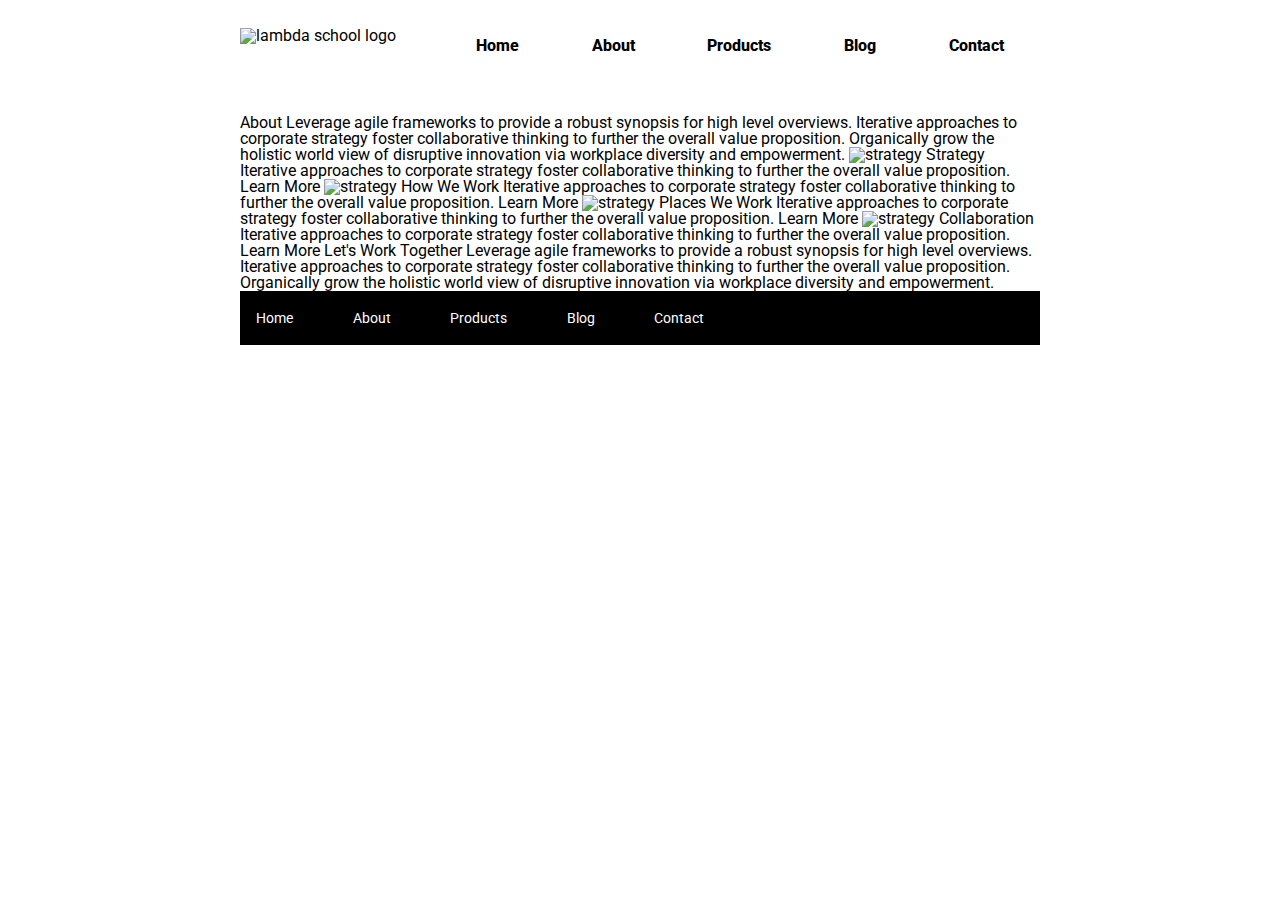
==== about.html @ d4e28752 "added header to Home Page / added header to About Page" ====
<!doctype html>

<html lang="en">
<head>
  <meta charset="utf-8">

  <title>Sprint Challenge - About</title>

  <link href="https://fonts.googleapis.com/css?family=Roboto|Rubik" rel="stylesheet">
  <link rel="stylesheet" href="css/index.css">

</head>

<body>
    <header>
        <div class="header-container-top">
            <div class="header-logo-container">
                <img class="lambda-logo" src="img/lambda-black.png" alt="lambda school logo">
            </div>

            <nav class="nav">
                <a href="index.html">Home</a>
                <a href="#">About</a>
                <a href="#">Products</a>
                <a href="#">Blog</a>
                <a href="#">Contact</a>
            </nav>
        </div>

        <div class="header-container-lower">
            <div class="header-img-container">
                <img class="header-img" src="/img/jumbo-about.png" alt="">
            </div>
        </div>
    </header>




    <div class="container about-page">
     
    About

    Leverage agile frameworks to provide a robust synopsis for high level overviews. Iterative approaches to corporate strategy foster collaborative thinking to further the overall value proposition. Organically grow the holistic world view of disruptive innovation via workplace diversity and empowerment.


    <img src="img/about-plan.png" alt="strategy">
    
    Strategy
    
    Iterative approaches to corporate strategy foster collaborative thinking to further the overall value proposition.

    Learn More



    <img src="img/about-working.png" alt="strategy">
    
    How We Work
    
    Iterative approaches to corporate strategy foster collaborative thinking to further the overall value proposition.

    Learn More



    <img src="img/about-office.png" alt="strategy">
    
    Places We Work

    Iterative approaches to corporate strategy foster collaborative thinking to further the overall value proposition.

    Learn More

    <img src="img/about-meeting.png" alt="strategy">
    
    Collaboration
    
    Iterative approaches to corporate strategy foster collaborative thinking to further the overall value proposition.

    Learn More

    Let's Work Together

    Leverage agile frameworks to provide a robust synopsis for high level overviews. Iterative approaches to corporate strategy foster collaborative thinking to further the overall value proposition. Organically grow the holistic world view of disruptive innovation via workplace diversity and empowerment.
        
      <footer>
        <nav>
          <a href="index.html">Home</a>
          <a href="#">About</a>
          <a href="#">Products</a>
          <a href="#">Blog</a>
          <a href="#">Contact</a>
        </nav>
      </footer>
    </div><!-- container -->        
</body>
</html>
---- css/index.css ----
/* http://meyerweb.com/eric/tools/css/reset/ 
   v2.0 | 20110126
   License: none (public domain)
*/

html, body, div, span, applet, object, iframe,
h1, h2, h3, h4, h5, h6, p, blockquote, pre,
a, abbr, acronym, address, big, cite, code,
del, dfn, em, img, ins, kbd, q, s, samp,
small, strike, strong, sub, sup, tt, var,
b, u, i, center,
dl, dt, dd, ol, ul, li,
fieldset, form, label, legend,
table, caption, tbody, tfoot, thead, tr, th, td,
article, aside, canvas, details, embed, 
figure, figcaption, footer, header, hgroup, 
menu, nav, output, ruby, section, summary,
time, mark, audio, video {
	margin: 0;
	padding: 0;
	border: 0;
	font-size: 100%;
	font: inherit;
	vertical-align: baseline;
}
/* HTML5 display-role reset for older browsers */
article, aside, details, figcaption, figure, 
footer, header, hgroup, menu, nav, section {
	display: block;
}
body {
	line-height: 1;
}
ol, ul {
	list-style: none;
}
blockquote, q {
	quotes: none;
}
blockquote:before, blockquote:after,
q:before, q:after {
	content: '';
	content: none;
}
table {
	border-collapse: collapse;
	border-spacing: 0;
}

* {
    box-sizing: border-box;
}

html, body {
    height: 100%;
    font-family: 'Roboto', sans-serif;
}

h1, h2, h3, h4, h5 {
    font-size: 18px;
    margin-bottom: 15px;
    font-family: 'Rubik', sans-serif;
}

p {
    line-height: 1.4;
}




/*Random Boxes*/

.box1{
    background: teal;
}
.box2{
    background: gold;
}
.box3{
    background: cadetblue;
}
.box4{
    background: coral;
}
.box5{
    background: crimson;
}
.box6{
    background: forestgreen;
}
.box7{
    background: darkorchid;
}
.box8{
    background: hotpink;
}
.box9{
    background: indigo;
}
.box10{
    background: dodgerblue;
}



/*Header / Nav*/


/*Header UPPER*/

header{
    display: flex;
    flex-flow: column;
    align-items: center;
}

.header-container-top{
    display: flex;
    justify-content: space-between;
    align-items: center;

    width: 800px;
    margin: 2vh 0 3vh 0;
}

.header-logo-container{
    width: 25%;
}



.nav{
    display: flex;
    justify-content: space-around;
    align-items: flex-end;

    width: 75%;
    margin-top: 20px;
}

.nav a{
    text-decoration: none;
    color: black;
    font-weight: 800;
}

.nav a:hover{
    color: rgb(61, 61, 61);
}


/*Header LOWER*/

.header-container-lower{
    margin-bottom: 2vh;
}








/*main content*/

.container {
    width: 800px;
    margin: 0 auto;
}

.top-content {
    display: flex;
    flex-wrap: wrap;
    justify-content: space-evenly;
    margin-bottom: 20px;
    border-bottom: 1px dashed black;
}

.top-content .text-container {
    width: 48%;
    padding: 0 1%;
    padding-bottom: 20px;  
}

.middle-content {
    margin-bottom: 20px;
    border-bottom: 1px dashed black;
}

.middle-content h2 {
    padding: 0 2%;
    margin-bottom: 0;
}

.middle-content .boxes {
    display: flex;
    flex-wrap: wrap;
    justify-content: space-evenly;
}

.middle-content .boxes .box {
    width: 12.5%;
    height: 100px;
    margin: 20px 2.5%;
    color: white;
    display: flex;
    align-items: center;
    justify-content: center;
}

.bottom-content {
    display: flex;
    margin: 0 2% 20px;
    justify-content: space-around;
}

.bottom-content .text-container {
    padding-right: 4%;
}

.bottom-content .text-container:last-child {
    padding-right: 0;
}

footer {
    width: 100%;
    background: black;
}

footer nav {
    width: 60%;
    display: flex;
    justify-content: space-between;
    align-items: center;
    padding: 20px 2%;
    font-size: 14px;
}

footer nav a {
    color: white;
    text-decoration: none;
}

footer nav a:hover{
    color: rgb(216, 216, 216);
}

h2{
    font-weight: 800;
}

p{
    font-weight: 600;
}
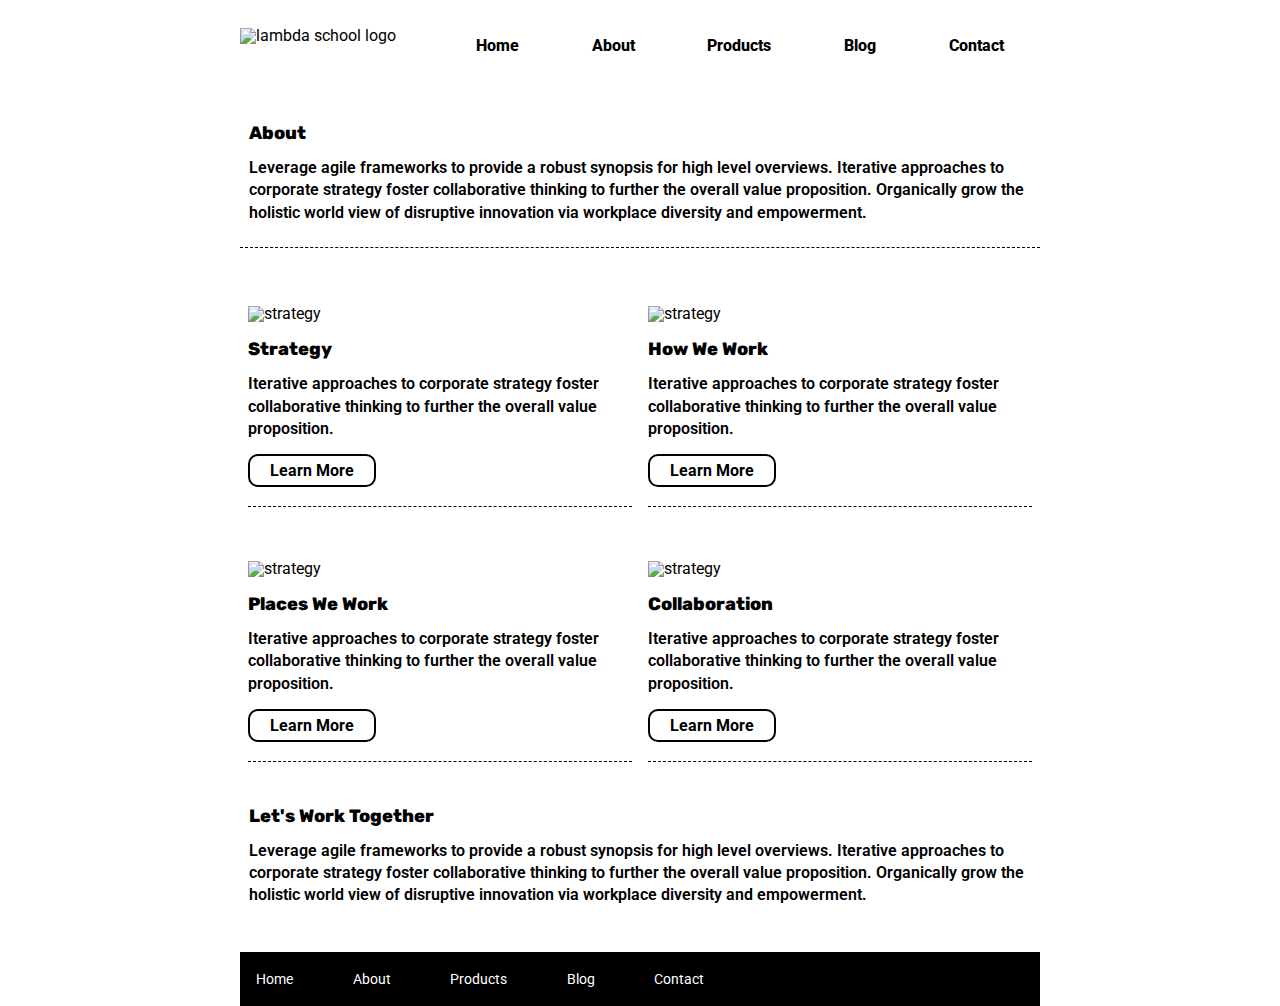
==== commit 917be791: "added media queiries for the about page" ====
--- a/about.html
+++ b/about.html
@@ -38,61 +38,70 @@
 
 
     <div class="container about-page">
-     
-    About
+      <div class="container-sub">
+          <section class="about-top-content">
+              <h2>About</h2>
+              <p>Leverage agile frameworks to provide a robust synopsis for high level overviews. Iterative approaches to corporate strategy foster collaborative thinking to further the overall value proposition. Organically grow the holistic world view of disruptive innovation via workplace diversity and empowerment.</p>
+          </section>
+    
+    
+        <main class="about-main-content">
+            <section class="main-strategy card">
+                <img src="img/about-plan.png" alt="strategy">
+                <h2>Strategy</h2>            
+                <p>Iterative approaches to corporate strategy foster collaborative thinking to further the overall value proposition.</p>
 
-    Leverage agile frameworks to provide a robust synopsis for high level overviews. Iterative approaches to corporate strategy foster collaborative thinking to further the overall value proposition. Organically grow the holistic world view of disruptive innovation via workplace diversity and empowerment.
+                <div class="btn-box">
+                  <a href="#">Learn More</a>
+                </div>
+            </section>
+        
+            <section class="main-how card">
+                <img src="img/about-working.png" alt="strategy">
+                <h2>How We Work</h2>
+                <p>Iterative approaches to corporate strategy foster collaborative thinking to further the overall value proposition.</p>
 
+                <div class="btn-box">
+                  <a href="#">Learn More</a>
+                </div>
+            </section>
+        
+            <section class="main-places card">
+                <img src="img/about-office.png" alt="strategy">
+                <h2>Places We Work</h2>
+                <p>Iterative approaches to corporate strategy foster collaborative thinking to further the overall value proposition.</p>
 
-    <img src="img/about-plan.png" alt="strategy">
+                <div class="btn-box">
+                  <a href="#">Learn More</a>
+                </div>
+            </section>
+        
+            <section class="main-collab card">
+                <img src="img/about-meeting.png" alt="strategy">
+                <h2>Collaboration</h2>
+                <p>Iterative approaches to corporate strategy foster collaborative thinking to further the overall value proposition.</p>
+
+                <div class="btn-box">
+                  <a href="#">Learn More</a>
+                </div>
+            </section>
+        </main>
     
-    Strategy
-    
-    Iterative approaches to corporate strategy foster collaborative thinking to further the overall value proposition.
-
-    Learn More
-
-
-
-    <img src="img/about-working.png" alt="strategy">
-    
-    How We Work
-    
-    Iterative approaches to corporate strategy foster collaborative thinking to further the overall value proposition.
-
-    Learn More
-
-
-
-    <img src="img/about-office.png" alt="strategy">
-    
-    Places We Work
-
-    Iterative approaches to corporate strategy foster collaborative thinking to further the overall value proposition.
-
-    Learn More
-
-    <img src="img/about-meeting.png" alt="strategy">
-    
-    Collaboration
-    
-    Iterative approaches to corporate strategy foster collaborative thinking to further the overall value proposition.
-
-    Learn More
-
-    Let's Work Together
-
-    Leverage agile frameworks to provide a robust synopsis for high level overviews. Iterative approaches to corporate strategy foster collaborative thinking to further the overall value proposition. Organically grow the holistic world view of disruptive innovation via workplace diversity and empowerment.
-        
-      <footer>
-        <nav>
-          <a href="index.html">Home</a>
-          <a href="#">About</a>
-          <a href="#">Products</a>
-          <a href="#">Blog</a>
-          <a href="#">Contact</a>
-        </nav>
-      </footer>
+        <section class="about-bottom-content">
+          <h2>Let's Work Together</h2>
+          <p>Leverage agile frameworks to provide a robust synopsis for high level overviews. Iterative approaches to corporate strategy foster collaborative thinking to further the overall value proposition. Organically grow the holistic world view of disruptive innovation via workplace diversity and empowerment.</p>
+        </section>
+            
+          <footer>
+            <nav>
+              <a href="index.html">Home</a>
+              <a href="#">About</a>
+              <a href="#">Products</a>
+              <a href="#">Blog</a>
+              <a href="#">Contact</a>
+            </nav>
+          </footer>
+      </div>
     </div><!-- container -->        
 </body>
 </html>--- a/css/index.css
+++ b/css/index.css
@@ -66,6 +66,13 @@
     line-height: 1.4;
 }
 
+*{
+    margin: 0;
+    padding: 0;
+    box-sizing: border-box;
+    max-width: 100%;
+}
+
 
 
 
@@ -103,6 +110,8 @@
 }
 
 
+
+/**********HOME PAGE*************/
 
 /*Header / Nav*/
 
@@ -155,12 +164,6 @@
 .header-container-lower{
     margin-bottom: 2vh;
 }
-
-
-
-
-
-
 
 
 /*main content*/
@@ -247,10 +250,155 @@
     color: rgb(216, 216, 216);
 }
 
+
+
+/*Media Q's for HOME PAGE*/
+
+@media only screen 
+  and (min-device-width: 375px) 
+  and (max-device-width: 812px) 
+  and (-webkit-min-device-pixel-ratio: 3) { 
+    
+}
+
+
+
+
+
+
+/***********GENERAL BOTH PAGES**********/
+
 h2{
     font-weight: 800;
 }
 
 p{
     font-weight: 600;
-}+}
+
+
+
+
+
+
+/**************ABOUT page************/
+
+
+.about-top-content{
+    border-bottom: 1px dashed black;
+    margin-bottom: 2.5vh;
+    padding: 1vh 1vh 2.5vh 1vh;
+}
+
+.about-main-content{
+    display: flex;
+    flex-flow: row wrap;
+    justify-content: space-around;
+}
+
+.card{
+    width: 48%;
+    margin: 2vh 0;
+    padding-bottom: 2vh;
+    padding-top: 2vh;
+
+    border-bottom: 1px dashed black;
+}
+
+.card img{
+    margin-bottom: 2vh;
+}
+
+.btn-box{
+    margin-top: 2.5vh;
+    margin-bottom: 1vh
+}
+
+.btn-box a{
+    padding: 5px 20px;
+    border-radius: 10px;
+    text-decoration: none;
+    font-weight: 700;
+    color: black;
+
+    border: 2px solid black;
+}
+
+.btn-box a:hover{
+    background: black;
+    color: white;
+    transition: 300ms;
+}
+
+.about-bottom-content{
+    margin-top: 2vh;
+    margin-bottom: 4vh;
+    padding: 1vh;
+}
+
+
+
+
+
+/*MEDIA QUERIES FOR ABOUT*/
+
+@media only screen 
+  and (min-device-width: 375px) 
+  and (max-device-width: 812px) 
+  and (-webkit-min-device-pixel-ratio: 3) { 
+    
+    
+    .header-logo-container{
+        width: 50%;
+    }
+
+    .lambda-logo{
+        width: 100%;
+    }
+    
+    .nav{
+        display: flex;
+        flex-flow: column;
+    
+        width: 50%;
+        margin-top: 20px;
+    }
+
+    .nav a{
+        text-decoration: none;
+        color: black;
+        font-size: 3rem;
+        font-weight: 800;
+        margin: 1vh;
+    }
+
+    footer nav a{
+        font-size: 2rem;
+        margin: 0 1.3vh;
+    }
+}
+
+@media only screen 
+  and (min-device-width: 375px) 
+  and (max-device-width: 1024px) 
+  and (-webkit-min-device-pixel-ratio: 1) {
+    .about-main-content{
+        display: flex;
+        flex-flow: column wrap;
+        align-items: center;
+    }
+    .card{
+        width: 90%;
+        margin: 2vh 0;
+        padding-bottom: 2vh;
+        padding-top: 2vh;
+    
+        border-bottom: 1px dashed black;
+    }
+    .card img{
+        width: 100%;
+        margin-bottom: 2vh;
+    }
+}
+
+
